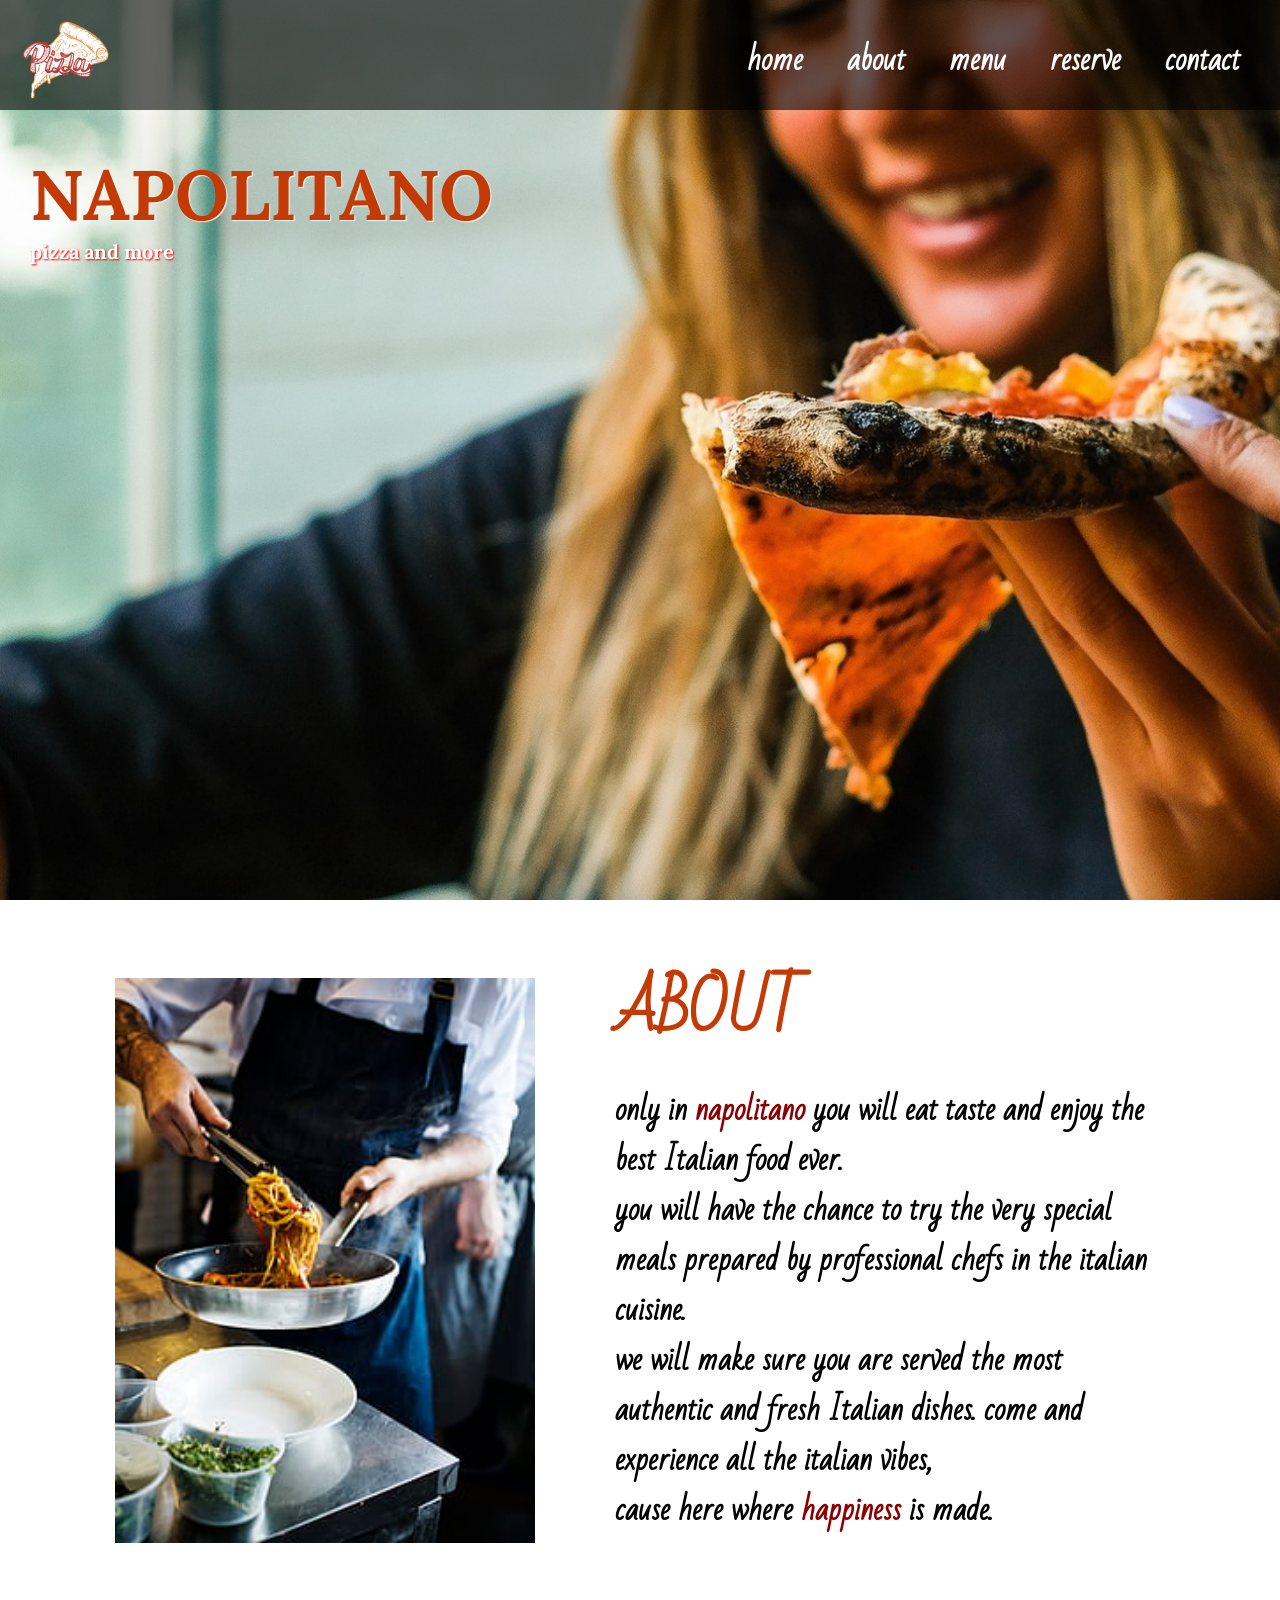
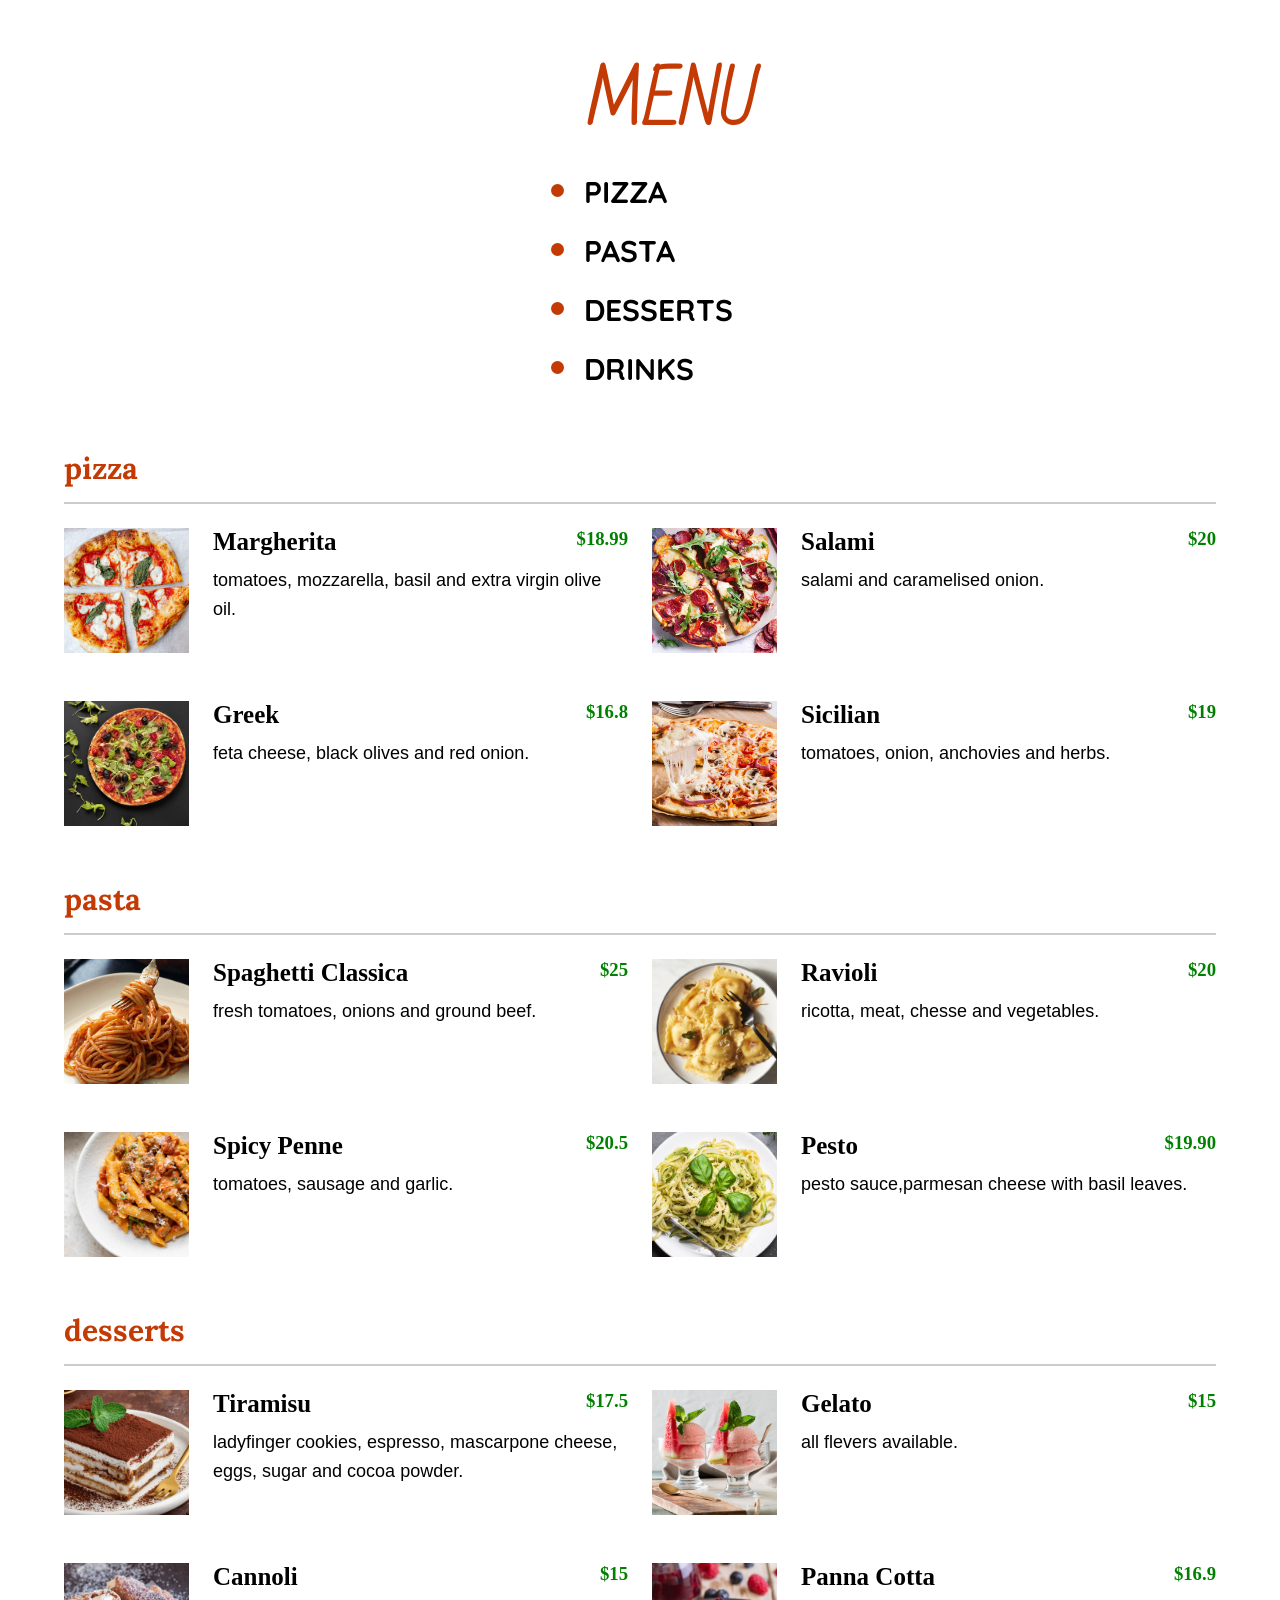
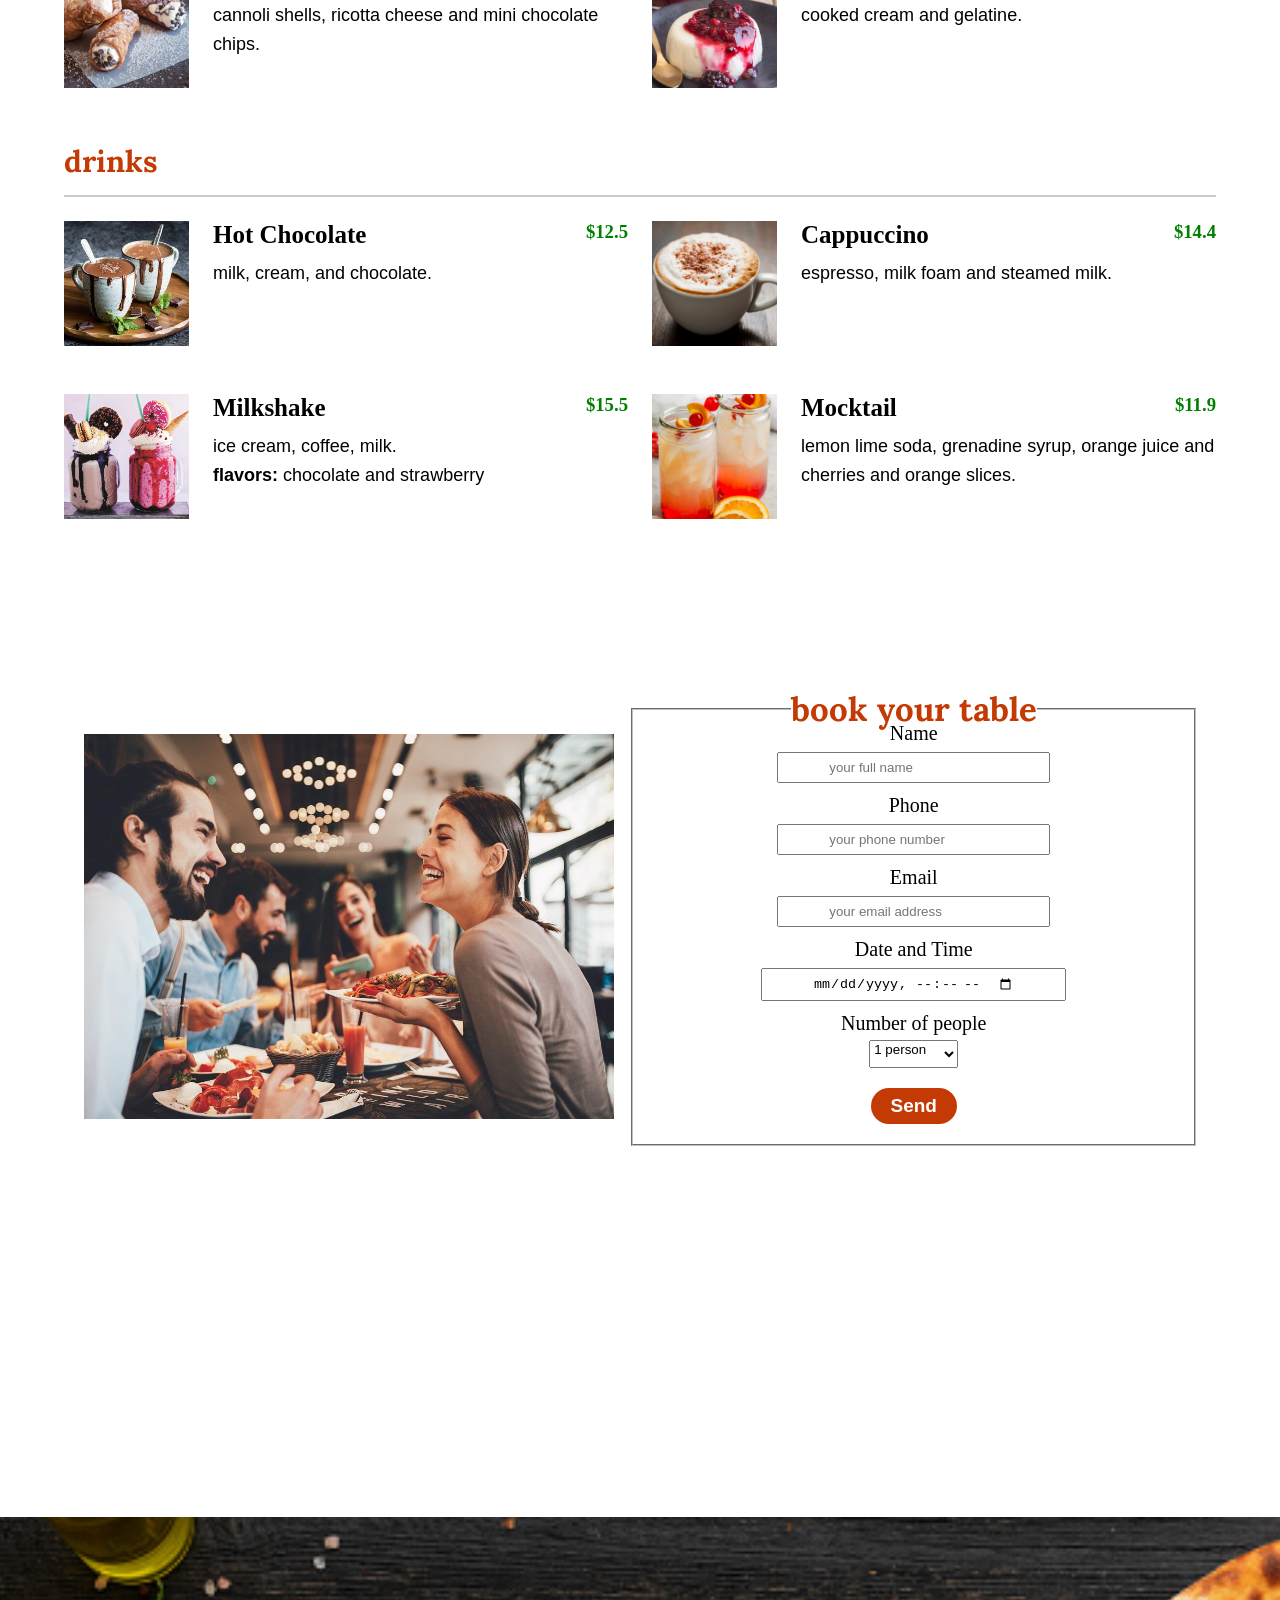
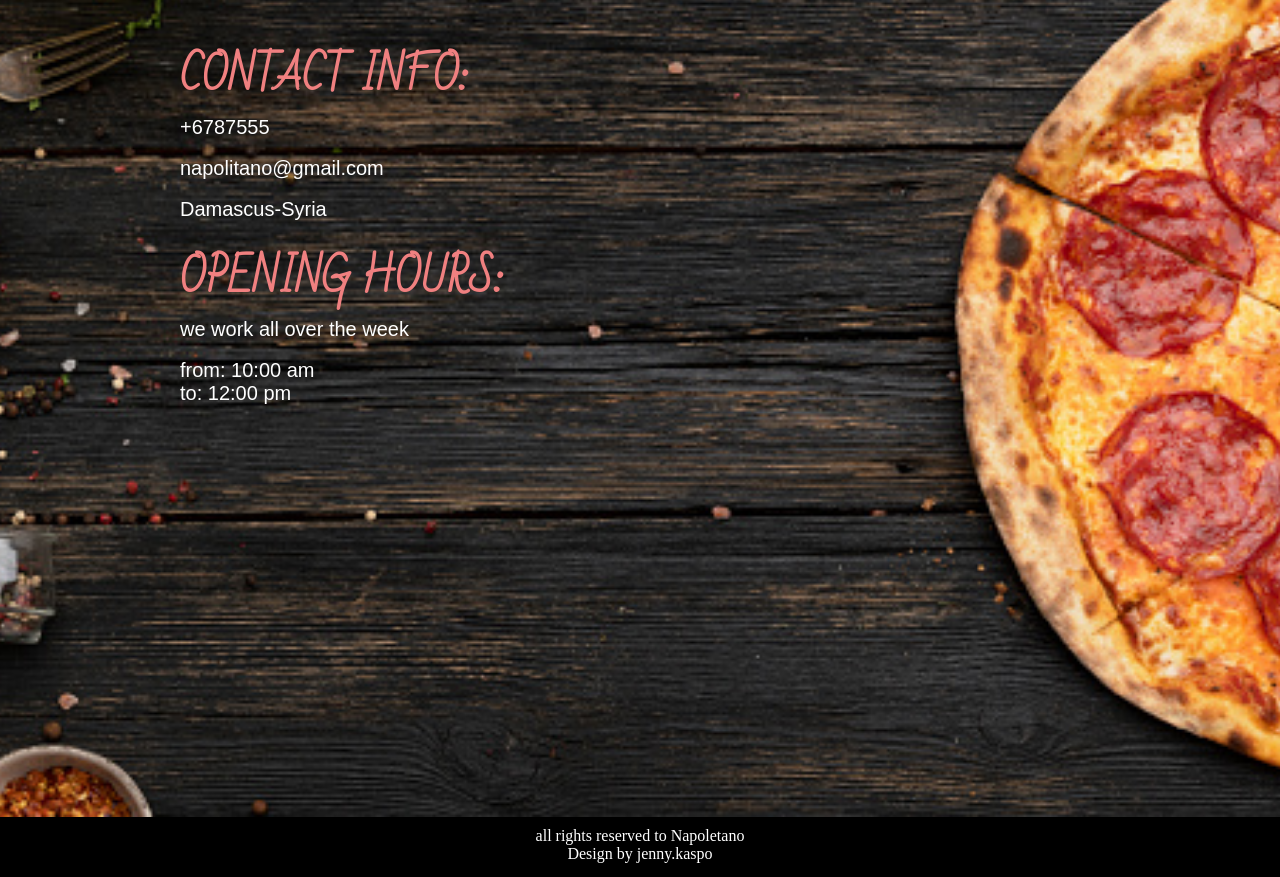
==== index.html @ 1f68cacd "file name changed" ====
<!DOCTYPE html>
<html>
<head>
	<meta charset="utf-8">
	<meta name="viewport" content="width=device-width, initial-scale=1">
	<title>web desighn</title>
</head>
<link rel="stylesheet" type="text/css" href="web.css">
<link rel="preconnect" href="https://fonts.googleapis.com">
<link rel="preconnect" href="https://fonts.gstatic.com" crossorigin>
<link href="https://fonts.googleapis.com/css2?family=Bad+Script&family=Dancing+Script:wght@400;500;600&family=Fredericka+the+Great&family=Julius+Sans+One&family=Lora:ital,wght@0,400;0,600;1,400;1,500&family=Quintessential&family=Work+Sans:wght@300;500;600;700&family=Quicksand:wght@300;400&display=swap" rel="stylesheet"> 
<link rel="stylesheet" type="text/css" href="css/all.min.css">
<body>
	<div class="container" id="home">
       <div class="header">
       	<nav>
	<a href=""><img class="logo" src="images/logo.png"></a>
	<ul>
		<li> <a href="#home">home</a></li>
		<li> <a href="#about">about</a></li>
		<li> <a href="#menu">menu</a></li>
		<li> <a href="#reserve">reserve</a></li>
		<li> <a href="#contact">contact </a></li>
	</ul>
        </nav>
       </div>

	   <div class="name">
         <h1 class="text1" >napolitano</h1>
           <h5 class="text2" >pizza and more</h5></div>
	   </div>
	</div>

	<section class="about" id="about">
		<div class="main"  >
			<img src="images/chef.jpg">
			<div class="about-text" >
				<h1 class="about-heading">about </h1><br>
				<p class="about-par">only in <span class="napoli">napolitano</span> you will eat taste and enjoy the best Italian food ever.<br>
			    you will have the chance to try the very special meals prepared by professional chefs in the italian cuisine.<br>
			    we will make sure you are served the most authentic and fresh Italian dishes.
				come and experience all the italian vibes,<br>
				cause here where <span class="happy">happiness</span> is made.</p>
			</div>
		</div>
	</section>

<div class="menu-container"  >
	<div class="menu-heading" id="menu" >
		<h1 >menu</h1>
		<div class="menu-map" >
			<ul>
				<li><a href="#pizza">pizza</a></li>
				<li><a href="#pasta">pasta</a></li>
				<li><a href="#desserts">desserts</a></li>
				<li><a href="#drinks">drinks</a></li>
			</ul>
		</div>
	</div>
	  
	<div class="menu">
		<h2 class="menu-group-heading" id="pizza">pizza</h2>
		<div class="menu-group">
			<div class="menu-item" >
				<img class="menu-item-img" src="images/Margherita.jpg">
				<div class="menu-item-text">
					<h3 class="menu-item-heading">
						<span class="menu-item-name">margherita</span>
						<span class="menu-item-price">$18.99</span>
					</h3>
					<p class="menu-item-description">tomatoes, mozzarella, basil and extra virgin olive oil. </p>
				</div>
			</div>

			<div class="menu-item" >
				<img class="menu-item-img" src="images/salami.jpeg">
				<div class="menu-item-text">
					<h3 class="menu-item-heading">
						<span class="menu-item-name">salami</span>
						<span class="menu-item-price">$20</span>
					</h3>
					<p class="menu-item-description">salami and caramelised onion. </p>
				</div>
			</div>
		</div>



        <div class="menu-group">
			<div class="menu-item">
				<img class="menu-item-img" src="images/greek.jpg">
				<div class="menu-item-text">
					<h3 class="menu-item-heading">
						<span class="menu-item-name">greek</span>
						<span class="menu-item-price">$16.8</span>
					</h3>
					<p class="menu-item-description"> feta cheese, black olives and red onion. </p>
				</div>
			</div>

			<div class="menu-item">
				<img class="menu-item-img" src="images/sicilian.jpg">
				<div class="menu-item-text">
					<h3 class="menu-item-heading">
						<span class="menu-item-name">sicilian</span>
						<span class="menu-item-price">$19</span>
					</h3>
					<p class="menu-item-description">tomatoes, onion, anchovies and herbs. </p>
				</div>
			</div>
		</div>


        <h2 class="menu-group-heading" id="pasta">pasta</h2>
		<div class="menu-group" >
			<div class="menu-item" >
				<img class="menu-item-img" src="images/spa.jpg">
				<div class="menu-item-text">
					<h3 class="menu-item-heading">
						<span class="menu-item-name">spaghetti classica</span>
						<span class="menu-item-price">$25</span>
					</h3>
					<p class="menu-item-description">fresh tomatoes, onions and ground beef. </p>
				</div>
			</div>

			<div class="menu-item">
				<img class="menu-item-img" src="images/ravioli.jpg">
				<div class="menu-item-text">
					<h3 class="menu-item-heading">
						<span class="menu-item-name">ravioli</span>
						<span class="menu-item-price">$20</span>
					</h3>
					<p class="menu-item-description">ricotta, meat, chesse and vegetables. </p>
				</div>
			</div>
		</div>



		 <div class="menu-group">
			<div class="menu-item">
				<img class="menu-item-img" src="images/penne.jpg">
				<div class="menu-item-text">
					<h3 class="menu-item-heading">
						<span class="menu-item-name">spicy penne</span>
						<span class="menu-item-price">$20.5</span>
					</h3>
					<p class="menu-item-description">tomatoes, sausage and garlic. </p>
				</div>
			</div>

			<div class="menu-item">
				<img class="menu-item-img" src="images/pesto.jpg">
				<div class="menu-item-text">
					<h3 class="menu-item-heading">
						<span class="menu-item-name">pesto</span>
						<span class="menu-item-price">$19.90</span>
					</h3>
					<p class="menu-item-description">pesto sauce,parmesan cheese with basil leaves. </p>
				</div>
			</div>
		</div>




		<h2 class="menu-group-heading" id="desserts">desserts</h2>
		<div class="menu-group" >
			<div class="menu-item" >
				<img class="menu-item-img" src="images/Tiramisu.png">
				<div class="menu-item-text">
					<h3 class="menu-item-heading">
						<span class="menu-item-name">tiramisu</span>
						<span class="menu-item-price">$17.5</span>
					</h3>
					<p class="menu-item-description">ladyfinger cookies, espresso, mascarpone cheese, eggs, sugar and cocoa powder. </p>
				</div>
			</div>

			<div class="menu-item">
				<img class="menu-item-img" src="images/gelato.jpg">
				<div class="menu-item-text">
					<h3 class="menu-item-heading">
						<span class="menu-item-name">gelato</span>
						<span class="menu-item-price">$15</span>
					</h3>
					<p class="menu-item-description">all flevers available. </p>
				</div>
			</div>
		</div>


		<div class="menu-group">
			<div class="menu-item">
				<img class="menu-item-img" src="images/cannoli.jpg">
				<div class="menu-item-text">
					<h3 class="menu-item-heading">
						<span class="menu-item-name">cannoli</span>
						<span class="menu-item-price">$15</span>
					</h3>
					<p class="menu-item-description">cannoli shells, ricotta cheese and mini chocolate chips. </p>
				</div>
			</div>

			<div class="menu-item">
				<img class="menu-item-img" src="images/pannacotta.jpg">
				<div class="menu-item-text">
					<h3 class="menu-item-heading">
						<span class="menu-item-name">panna cotta</span>
						<span class="menu-item-price">$16.9</span>
					</h3>
					<p class="menu-item-description">cooked cream and gelatine. </p>
				</div>
			</div>
		</div>


<h2 class="menu-group-heading" id="drinks" >drinks</h2>
		<div class="menu-group">
			<div class="menu-item" >
				<img class="menu-item-img" src="images/hotcho.jpg">
				<div class="menu-item-text">
					<h3 class="menu-item-heading" >
						<span class="menu-item-name">hot chocolate</span>
						<span class="menu-item-price">$12.5</span>
					</h3>
					<p class="menu-item-description">milk, cream, and chocolate. </p>
				</div>
			</div>

			<div class="menu-item">
				<img class="menu-item-img" src="images/capo.jpg">
				<div class="menu-item-text">
					<h3 class="menu-item-heading">
						<span class="menu-item-name">cappuccino</span>
						<span class="menu-item-price">$14.4</span>
					</h3>
					<p class="menu-item-description">espresso, milk foam and steamed milk. </p>
				</div>
			</div>
		</div>
        

        	<div class="menu-group">
			<div class="menu-item">
				<img class="menu-item-img" src="images/milkshake.jpg">
				<div class="menu-item-text">
					<h3 class="menu-item-heading">
						<span class="menu-item-name">milkshake</span>
						<span class="menu-item-price">$15.5</span>
					</h3>
					<p class="menu-item-description">ice cream, coffee, milk.<br>
					<b>flavors:</b> chocolate and strawberry </p>
				</div>
			</div>

			<div class="menu-item">
				<img class="menu-item-img" src="images/mocktail.jpg">
				<div class="menu-item-text">
					<h3 class="menu-item-heading">
						<span class="menu-item-name">mocktail</span>
						<span class="menu-item-price">$11.9</span>
					</h3>
					<p class="menu-item-description">lemon lime soda,  grenadine syrup, orange juice and cherries and orange slices. </p>
				</div>
			</div>
		</div>


	</div>

</div>


<section class="form-container" id="reserve">
	<div class="contact-box">

 	 <img src="images/fam.jpg">	
 	 <div class="form-box">



 	 	<form>
 	 	<fieldset>
 			<legend>book your table</legend>

 			<label class="fname">Name</label><br>
 			<input class="field" type="text" placeholder="your full name" required><br>

 			<label class="fname">Phone</label><br>
 			<input class="field" type="tel" placeholder="your phone number" maxlength="10" required ><br>

 			<label class="fname">Email</label><br>
 			<input class="field" type="email" placeholder="your email address" required><br>

 			<label class="fname">Date and Time</label><br>
 			<input class="field" type="datetime-local" required><br>

 			<label class="fname">Number of people</label><br>
 			<select>
 				<option>1 person</option>
 				<option>2 persons</option>
 				<option>3 persons</option>
 				<option>+4 persons</option>
 			</select>
 			<br>


            <button class="btn" type="submit">send</button>	
        
        </fieldset>
        </form>

 	 </div>
 	</div>

</section>




<section class="con-container" id="contact">
	<div class="texts">
		
        <h3 class="c-i">contact info:</h3>
		<p class="r1"><i class="fa fa-phone" aria-hidden="true"></i>
          +6787555</p><br>
        <p class="r2"><i class="fa fa-envelope" aria-hidden="true"></i>
           napolitano@gmail.com</p><br>
        <p class="r3"><i class="fa fa-map-marker" aria-hidden="true"></i> Damascus-Syria</p><br>

        <h3 class="o-h"> opening hours:</h3>
        <p class="r4">we work all over the week</p><br>
        <p class="r5">from: 10:00 am</p>
        <p class="r6">to: 12:00 pm </p>

	</div>

</section>



<footer>
	<i class="fa fa-copyright" aria-hidden="true"></i>
 all rights reserved to Napoletano<br>
	Design by jenny.kaspo 

</footer>


</body>
</html>
---- web.css ----
@import url('https://fonts.googleapis.com/css2?family=Bad+Script&family=Dancing+Script:wght@400;500;600&family=Fredericka+the+Great&family=Julius+Sans+One&family=Lora:ital,wght@0,400;0,600;1,400;1,500&family=Quintessential&family=Work+Sans:wght@300;500;600;700&display=swap');


*{
	margin: 0;
	padding: 0;
	box-sizing: border-box;
    scroll-behavior: smooth;
}
    

.container {

	height: 100vh;
	width:100%;
	background: url("images/back.jpg") ;
	background-size: cover;
	background-position: cover;
}
.header{
	background-color: rgba(0, 0, 0, 0.6);
	height: 110px;
	width: 100vw;
	position: fixed;
}
nav{
	padding: 20px 20px ;
	display: flex;
	justify-content: space-between;
	align-items: flex-start;
}
.logo{
    height: 90px;
    width: 90px;
    padding-bottom: 10px;
}
nav ul li{
	
	display: inline-block;
	list-style: none;
	padding: 10px 20px;

	
}
nav ul li a{
		text-decoration: none;
		color: #fff;
		font-size: 30px;
		font-weight: bold;
		font-family: bad script,sans-serif;
}
a:hover{
	color: #d79f66;
	transition: .3s;
}
.name{
	padding-top: 150px;
	padding-left: 30px;
}
 .text1{
	font-family: lora,serif;
	color: #c43a04;
	font-weight: bold;
	text-transform: uppercase;
	font-size: 70px;
	text-shadow: 1px 1px 1px white;
	}
.text2{
		color: #fff;
		font-family: lora,serif;
        font-size: 20px;
        text-shadow: 1px 1px 2px red;
	}

.about{
	width: 100%;
	padding: 78px 0px;
	background-color: #fff;
}

.about img{
	height: auto;
	width: 420px;

}
.about-text{width: 550px;
line-height: 50px;

}

.main{
	width: 1130px;
	max-width: 95%;
	margin: 0 auto;
	display: flex;
	align-items: center;
	justify-content: space-around;
}
.about-heading{color: #c43a04;
	font-family: bad script,sans-serif;
	font-size: 60px;
	text-transform: uppercase;

}
.about-par{
	font-weight: bold;
	font-size: 30px;
	font-family:bad script,sans-serif;
}
.about-text .napoli{color: darkred;

}
.about-text .happy{
	color: darkred;
}
.menu-container{
	max-width: 1200px;
	margin: 0 auto;
	padding:1.5em;
}

.menu-group-heading{
	margin: 0;
	padding-bottom: 0.5em;
	padding-top: 1em;
	border-bottom: 2px solid #ccc;
	font-family: lora,sans-serif;
	font-size: 30px;
	color: #c43a04 ;

}
.menu-heading{
	padding-bottom: 20px;
	color: #c43a04;
	font-family: bad script,sans-serif;
	font-size: 30px;
	text-transform: uppercase;
	padding-left: 520px;
	
}

.menu-map ul li a{
	text-decoration: none;
		color: black;
		font-size: 30px;
		font-weight: bold;
		font-family: quicksand,sans-serif;
}
.menu-map ul li a:hover{
color:#c43a04 ;
	transition: .3s;	
}

.menu-group{
	display: grid;
	grid-template-columns: 1fr;
	grid-gap: 1.5em ;
	padding: 1.5em 0;
}
.menu-item{
	display: flex;
}
.menu-item-img{
	width: 80px;
	height: 80px;
	flex-shrink: 0;
	object-fit: cover;
	margin-right: 1.5em;
}
.menu-item-text{
	flex-grow: 1;
}
.menu-item-heading{
	display: flex;
	justify-content: space-between;
	margin: 0;
}
.menu-item-name{
	margin-right: 1.5em;
	font-size: 25px;
	padding-bottom: 10px;
	text-transform: capitalize;
}
.menu-item-description{
	line-height: 1.6;
	font-size: 18px;
	font-family: sans-serif;
}
.menu-item-price{
	color: green;
}
@media screen and (min-width: 992px){
.menu{
	font-size: 16px;
}
.menu-group{
grid-template-columns: repeat(2, 1fr);
}
.menu-item-img{
	width: 125px;
	height: 125px;
}




.form-container{
    width: 100%;
	padding: 130px 0px;
	background-color: #fff;	
	height: 100vh;
}
.contact-box{
    width: 1130px;
	max-width: 95%;
	margin: 0 auto;
	display: flex;
	align-items: center;
	justify-content: space-around;

}
.contact-box img{
	height: 400px;
	width: 530px;
padding-top: 15px;
}
.form-box{
width: 565px;
height: 445px;
}

form{
	height: 400px;
	text-align: center;
	line-height: 24px;
}
legend{
	font-size: 33px;
	font-weight: bold;
	font-family: lora,sans-serif;
	color: #c43a04;

	
}
.btn{
	radius: 3px;
	background: #c43a04;
	color: #fff;
	text-transform: capitalize;
	font-size: 19px;
	border: none;
	padding: 7px 20px;
	border-radius: 30px;
	font-weight: bold;
	transition: .3s;
	margin-bottom: 20px;
   
}
.btn:hover{
	transform: scale(1.3);
	cursor: pointer;
}

.field{
	margin-bottom: 10px;
	margin-top: 5px;
	padding: 6px 50px;
}
.fname  { 
font-size: 20px;
font-weight:500 ;
}

select{
	padding-bottom: 9px;
	margin-bottom: 20px;
}
.con-container{
	
	height: 100vh;
	width: 100%;
	background-image: url("images/footer.jpg");
background-repeat: no-repeat;
background-size: cover;
background-position: center;
}
.texts{
	margin-top: 50px;
	padding-top: 120px;
	padding-left: 180px;
	color: #fff;

}
.c-i{
	font-size: 40px;
	font-family: bad script,sans-serif;
	text-transform: uppercase;
	color: lightcoral;
}
.o-h{
	font-size: 40px;
	font-family: bad script,sans-serif;
	text-transform: uppercase;
	color: lightcoral;
}
.texts p{
	font-size: 20px;
	font-family: work,sans-serif;
	font-weight: 500;

}
footer{
	text-align: center;
	background-color: black;
	color: #fff;
	padding-top: 10px;
	height: 60px;
}
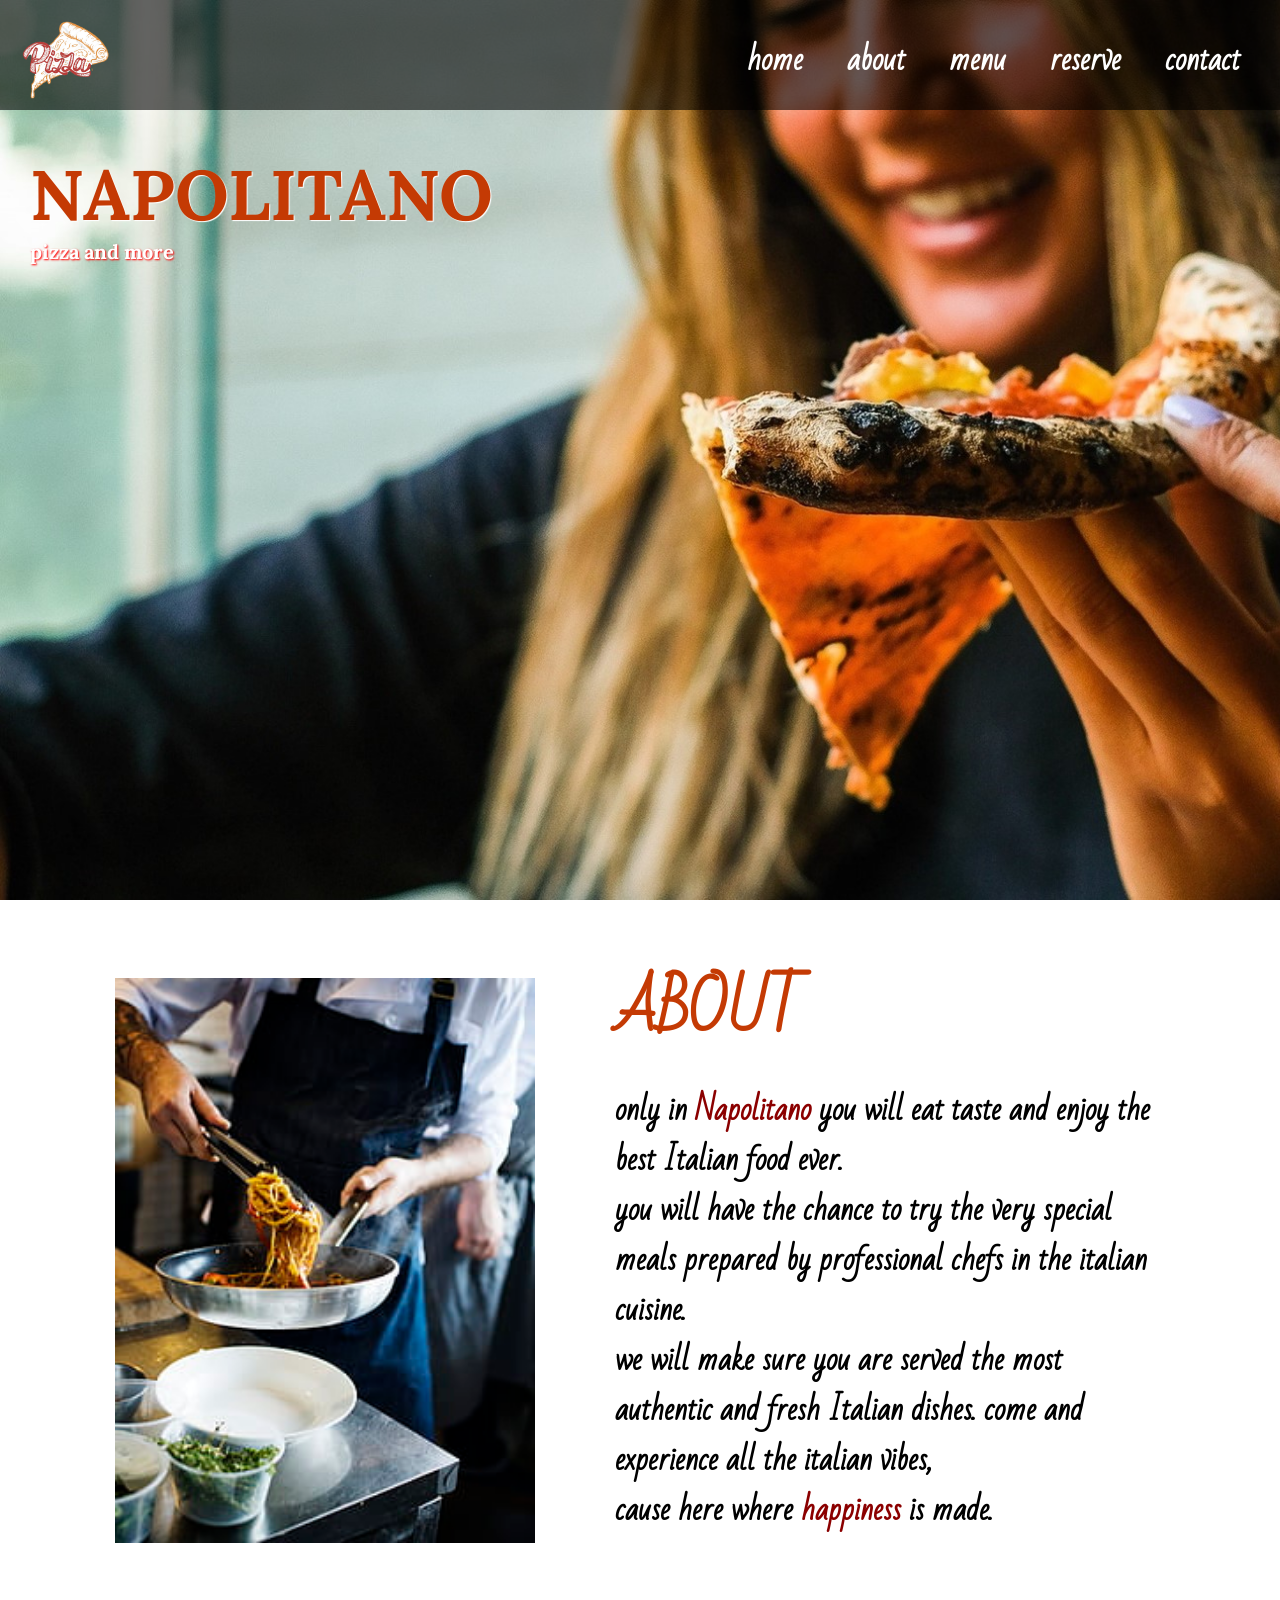
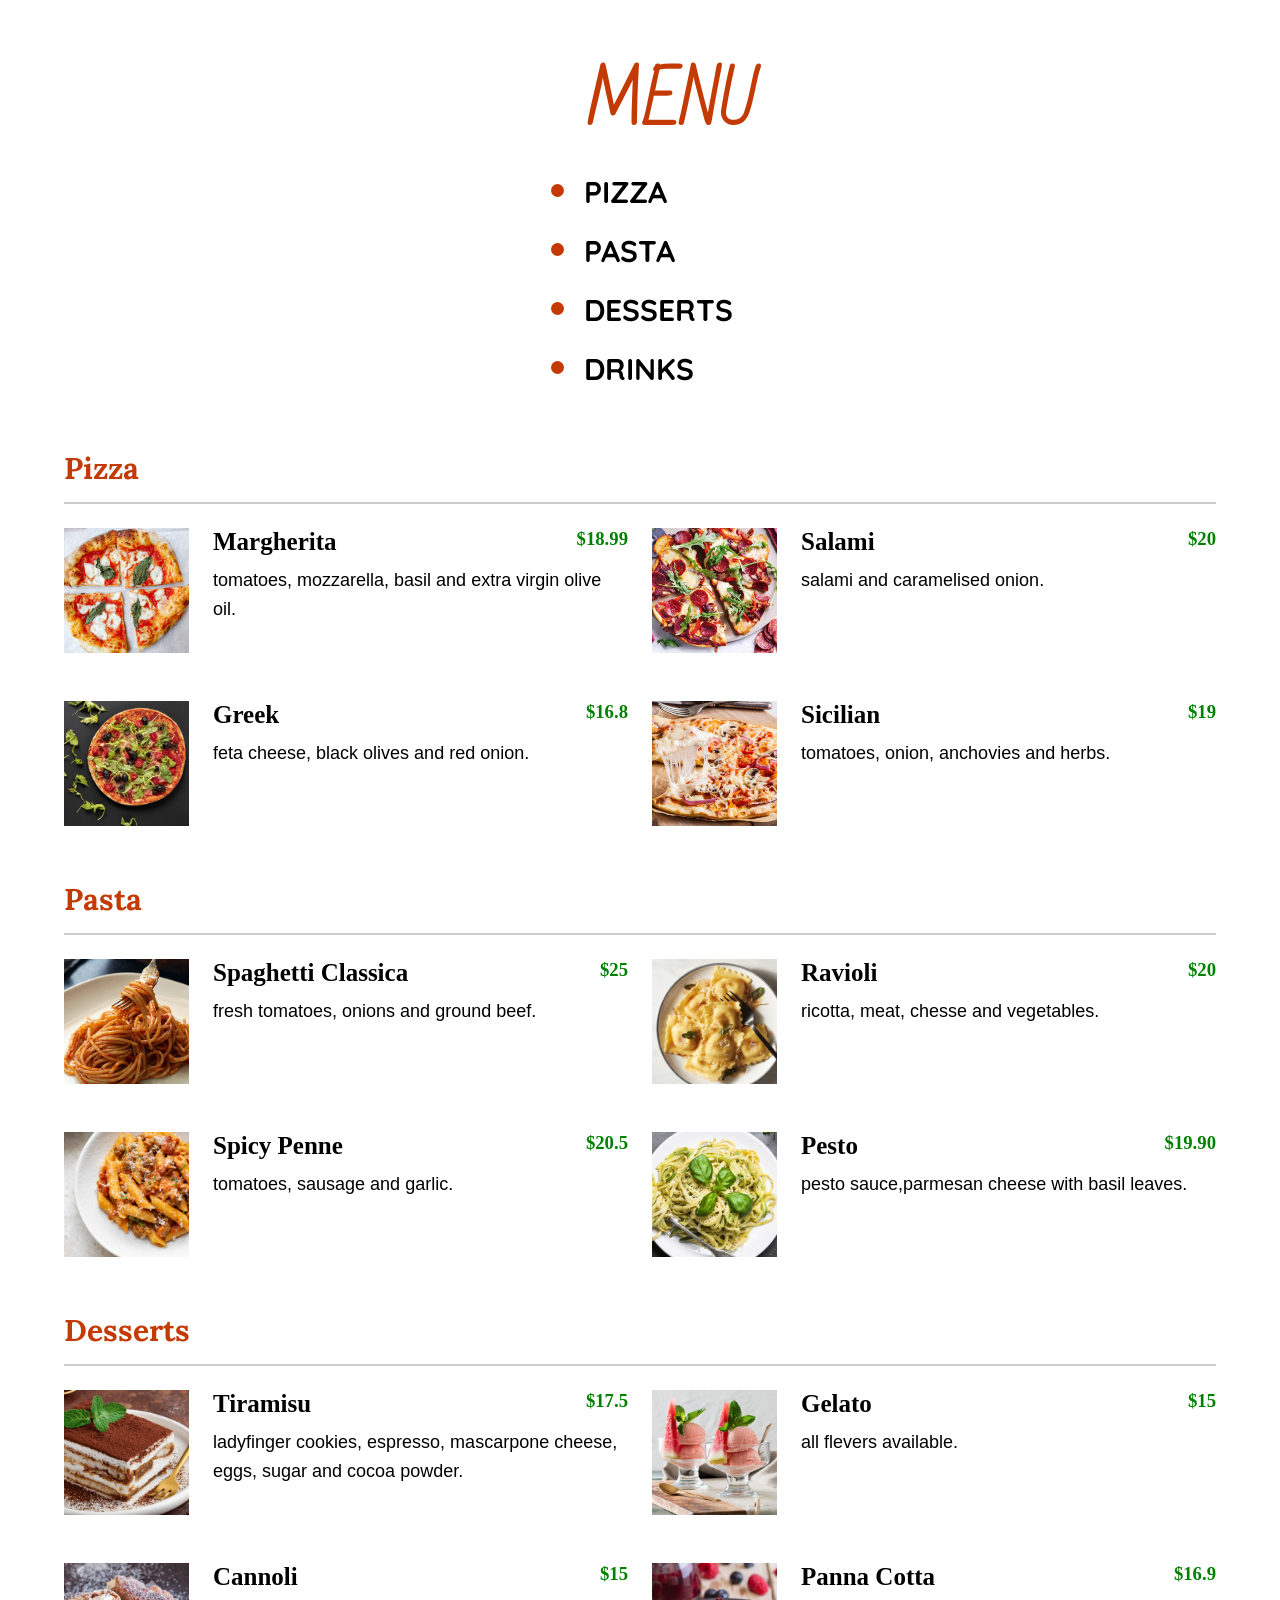
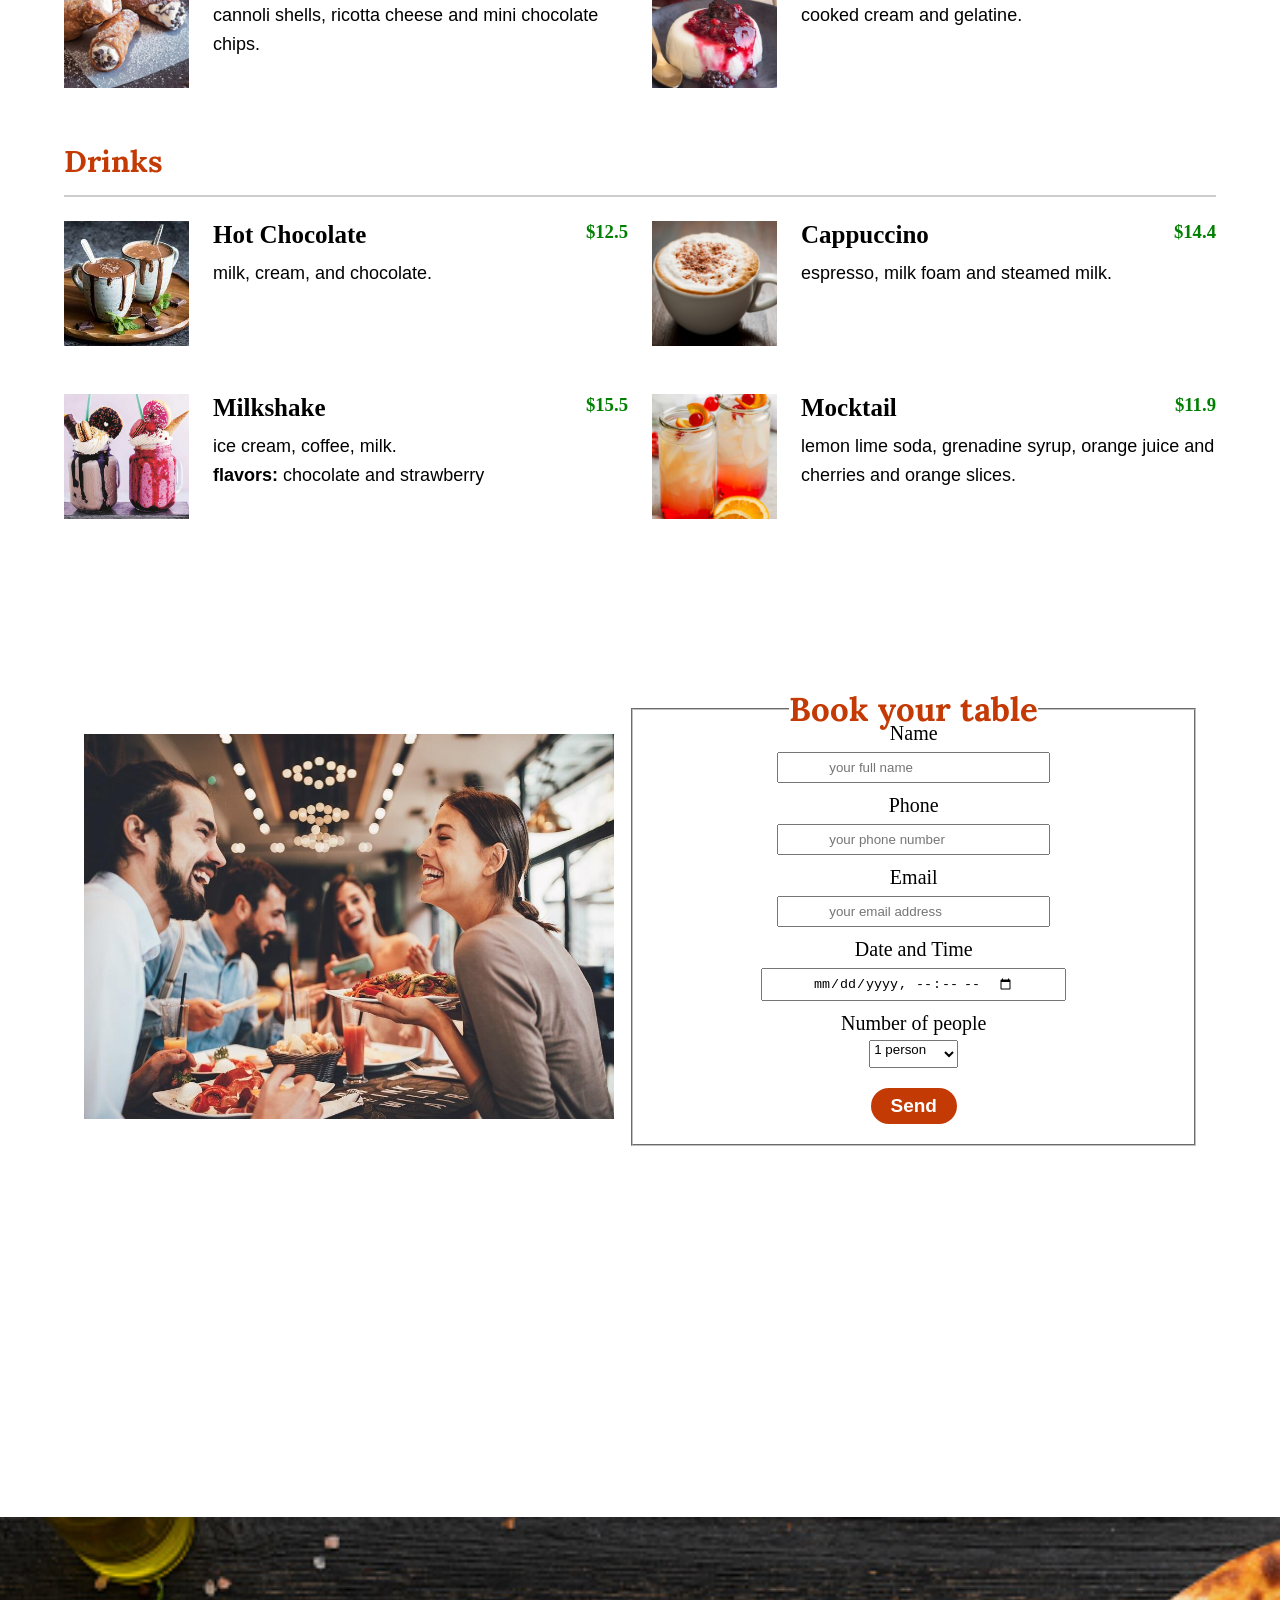
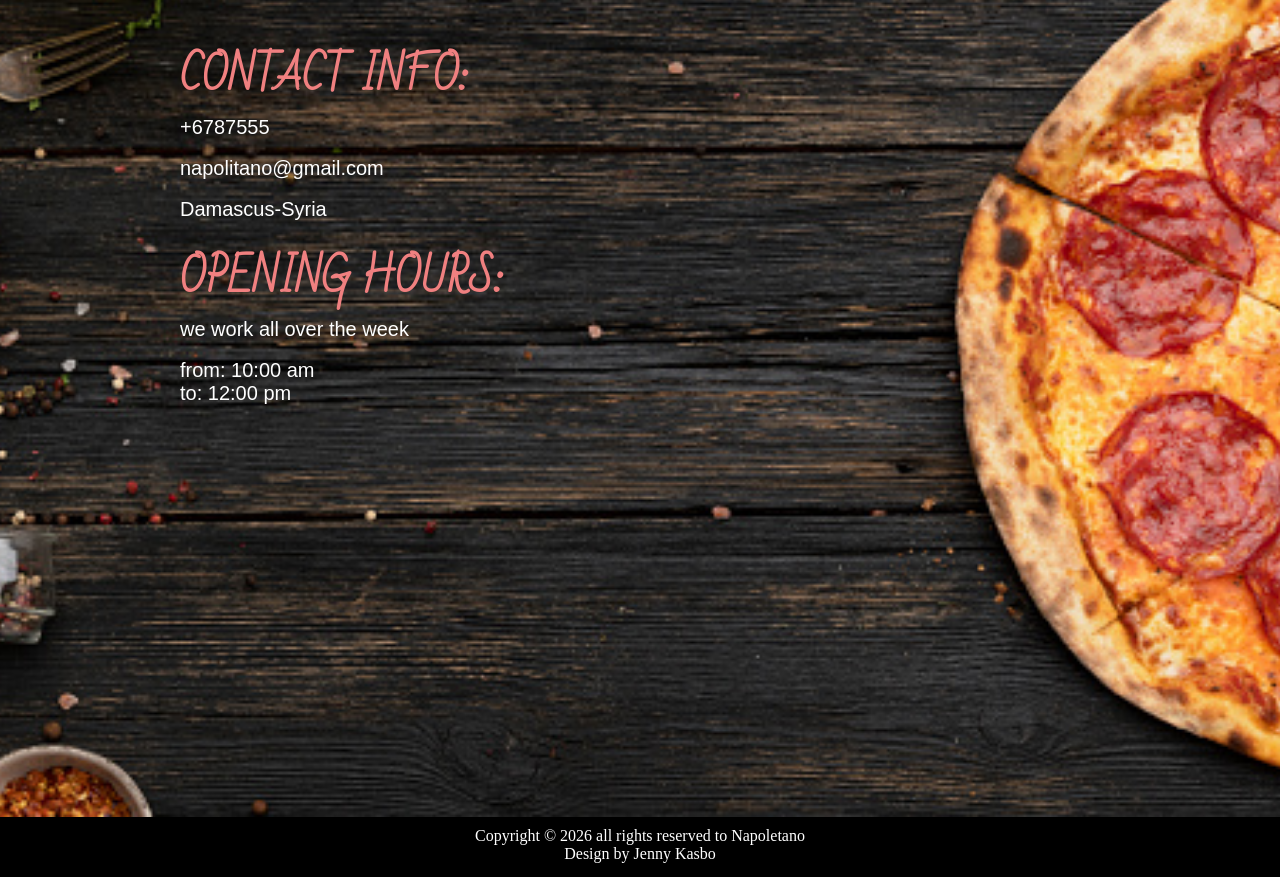
==== commit 67b5b493: "text changes" ====
--- a/index.html
+++ b/index.html
@@ -3,7 +3,7 @@
 <head>
 	<meta charset="utf-8">
 	<meta name="viewport" content="width=device-width, initial-scale=1">
-	<title>web desighn</title>
+	<title>Napolitano</title>
 </head>
 <link rel="stylesheet" type="text/css" href="web.css">
 <link rel="preconnect" href="https://fonts.googleapis.com">
@@ -26,7 +26,7 @@
        </div>
 
 	   <div class="name">
-         <h1 class="text1" >napolitano</h1>
+         <h1 class="text1" >Napolitano</h1>
            <h5 class="text2" >pizza and more</h5></div>
 	   </div>
 	</div>
@@ -35,8 +35,8 @@
 		<div class="main"  >
 			<img src="images/chef.jpg">
 			<div class="about-text" >
-				<h1 class="about-heading">about </h1><br>
-				<p class="about-par">only in <span class="napoli">napolitano</span> you will eat taste and enjoy the best Italian food ever.<br>
+				<h1 class="about-heading">About </h1><br>
+				<p class="about-par">only in <span class="napoli">Napolitano</span> you will eat taste and enjoy the best Italian food ever.<br>
 			    you will have the chance to try the very special meals prepared by professional chefs in the italian cuisine.<br>
 			    we will make sure you are served the most authentic and fresh Italian dishes.
 				come and experience all the italian vibes,<br>
@@ -47,7 +47,7 @@
 
 <div class="menu-container"  >
 	<div class="menu-heading" id="menu" >
-		<h1 >menu</h1>
+		<h1 >Menu</h1>
 		<div class="menu-map" >
 			<ul>
 				<li><a href="#pizza">pizza</a></li>
@@ -59,7 +59,7 @@
 	</div>
 	  
 	<div class="menu">
-		<h2 class="menu-group-heading" id="pizza">pizza</h2>
+		<h2 class="menu-group-heading" id="pizza">Pizza</h2>
 		<div class="menu-group">
 			<div class="menu-item" >
 				<img class="menu-item-img" src="images/Margherita.jpg">
@@ -111,7 +111,7 @@
 		</div>
 
 
-        <h2 class="menu-group-heading" id="pasta">pasta</h2>
+        <h2 class="menu-group-heading" id="pasta">Pasta</h2>
 		<div class="menu-group" >
 			<div class="menu-item" >
 				<img class="menu-item-img" src="images/spa.jpg">
@@ -165,7 +165,7 @@
 
 
 
-		<h2 class="menu-group-heading" id="desserts">desserts</h2>
+		<h2 class="menu-group-heading" id="desserts">Desserts</h2>
 		<div class="menu-group" >
 			<div class="menu-item" >
 				<img class="menu-item-img" src="images/Tiramisu.png">
@@ -216,7 +216,7 @@
 		</div>
 
 
-<h2 class="menu-group-heading" id="drinks" >drinks</h2>
+<h2 class="menu-group-heading" id="drinks" >Drinks</h2>
 		<div class="menu-group">
 			<div class="menu-item" >
 				<img class="menu-item-img" src="images/hotcho.jpg">
@@ -283,7 +283,7 @@
 
  	 	<form>
  	 	<fieldset>
- 			<legend>book your table</legend>
+ 			<legend>Book your table</legend>
 
  			<label class="fname">Name</label><br>
  			<input class="field" type="text" placeholder="your full name" required><br>
@@ -323,14 +323,14 @@
 <section class="con-container" id="contact">
 	<div class="texts">
 		
-        <h3 class="c-i">contact info:</h3>
+        <h3 class="c-i">Contact Info:</h3>
 		<p class="r1"><i class="fa fa-phone" aria-hidden="true"></i>
           +6787555</p><br>
         <p class="r2"><i class="fa fa-envelope" aria-hidden="true"></i>
            napolitano@gmail.com</p><br>
         <p class="r3"><i class="fa fa-map-marker" aria-hidden="true"></i> Damascus-Syria</p><br>
 
-        <h3 class="o-h"> opening hours:</h3>
+        <h3 class="o-h"> Opening Hours:</h3>
         <p class="r4">we work all over the week</p><br>
         <p class="r5">from: 10:00 am</p>
         <p class="r6">to: 12:00 pm </p>
@@ -343,8 +343,8 @@
 
 <footer>
 	<i class="fa fa-copyright" aria-hidden="true"></i>
- all rights reserved to Napoletano<br>
-	Design by jenny.kaspo 
+    Copyright &copy; 2026 all rights reserved to Napoletano<br>
+	Design by Jenny Kasbo 
 
 </footer>
 
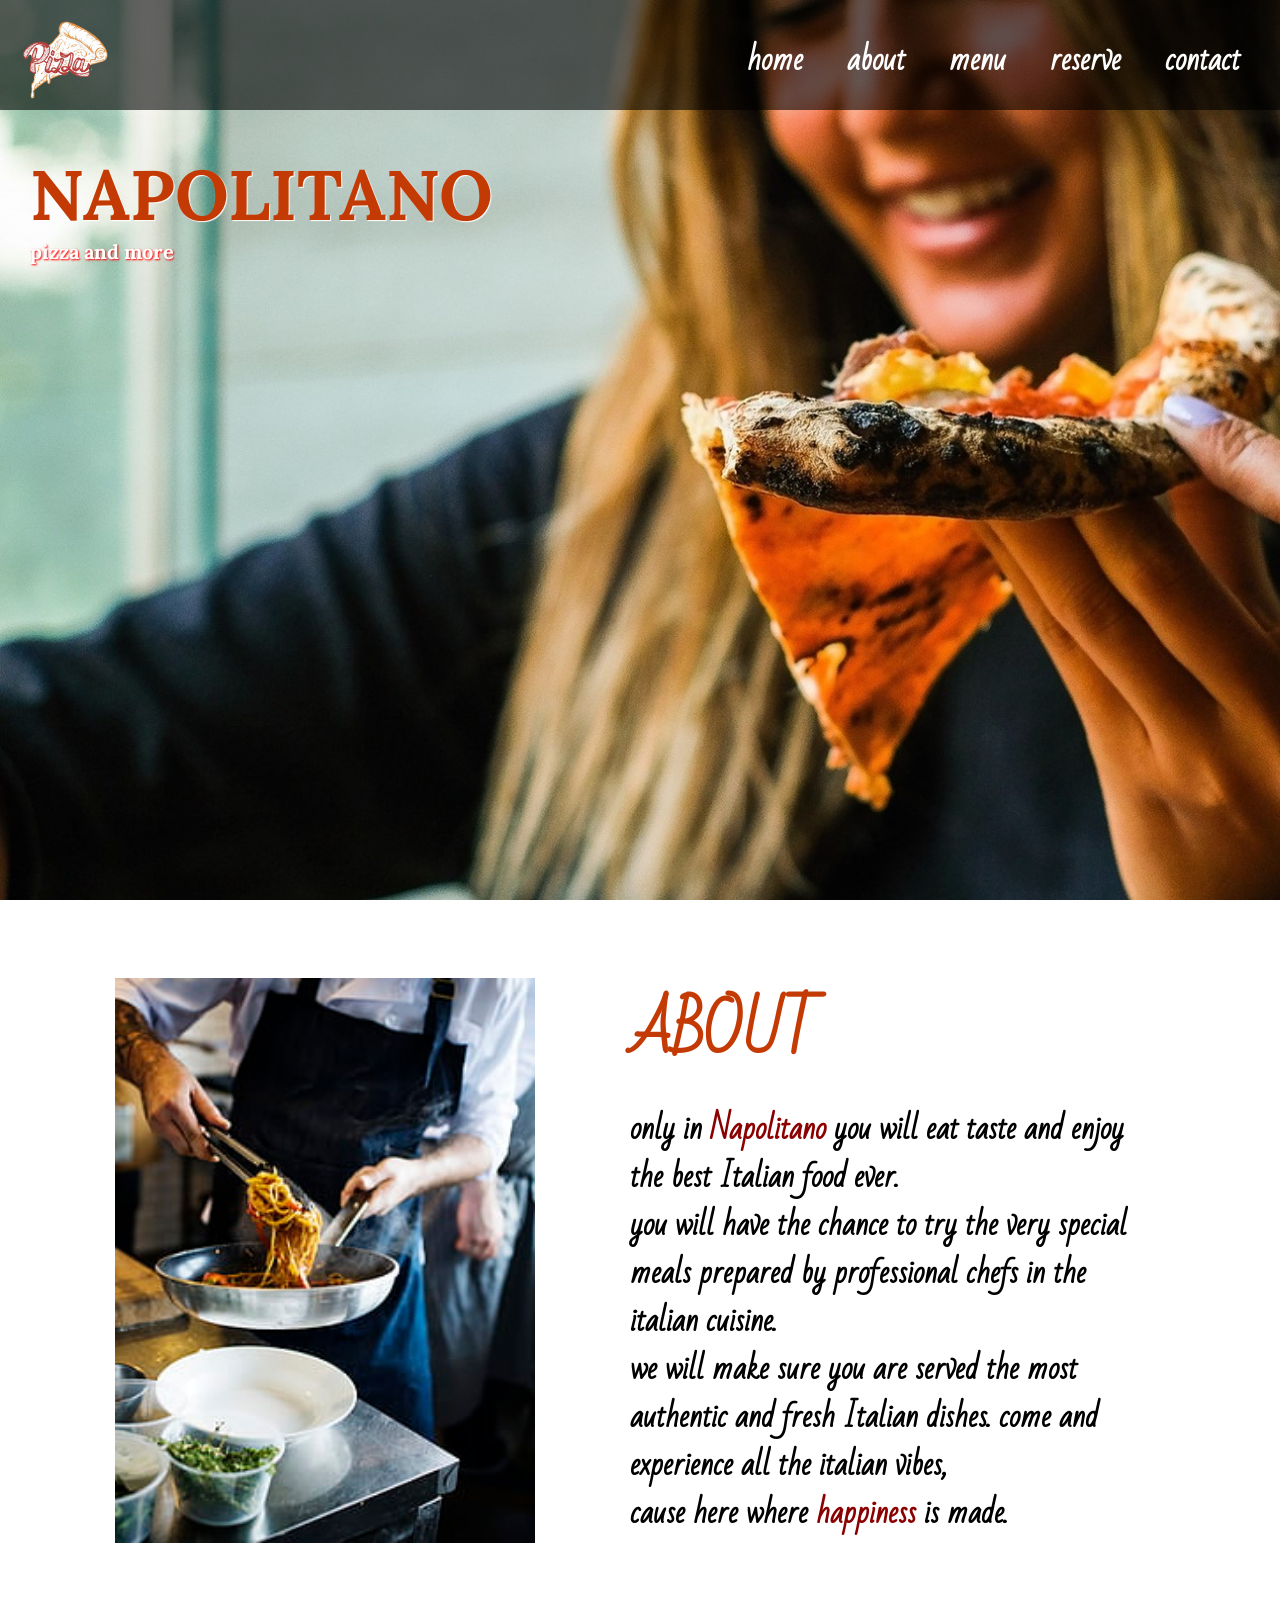
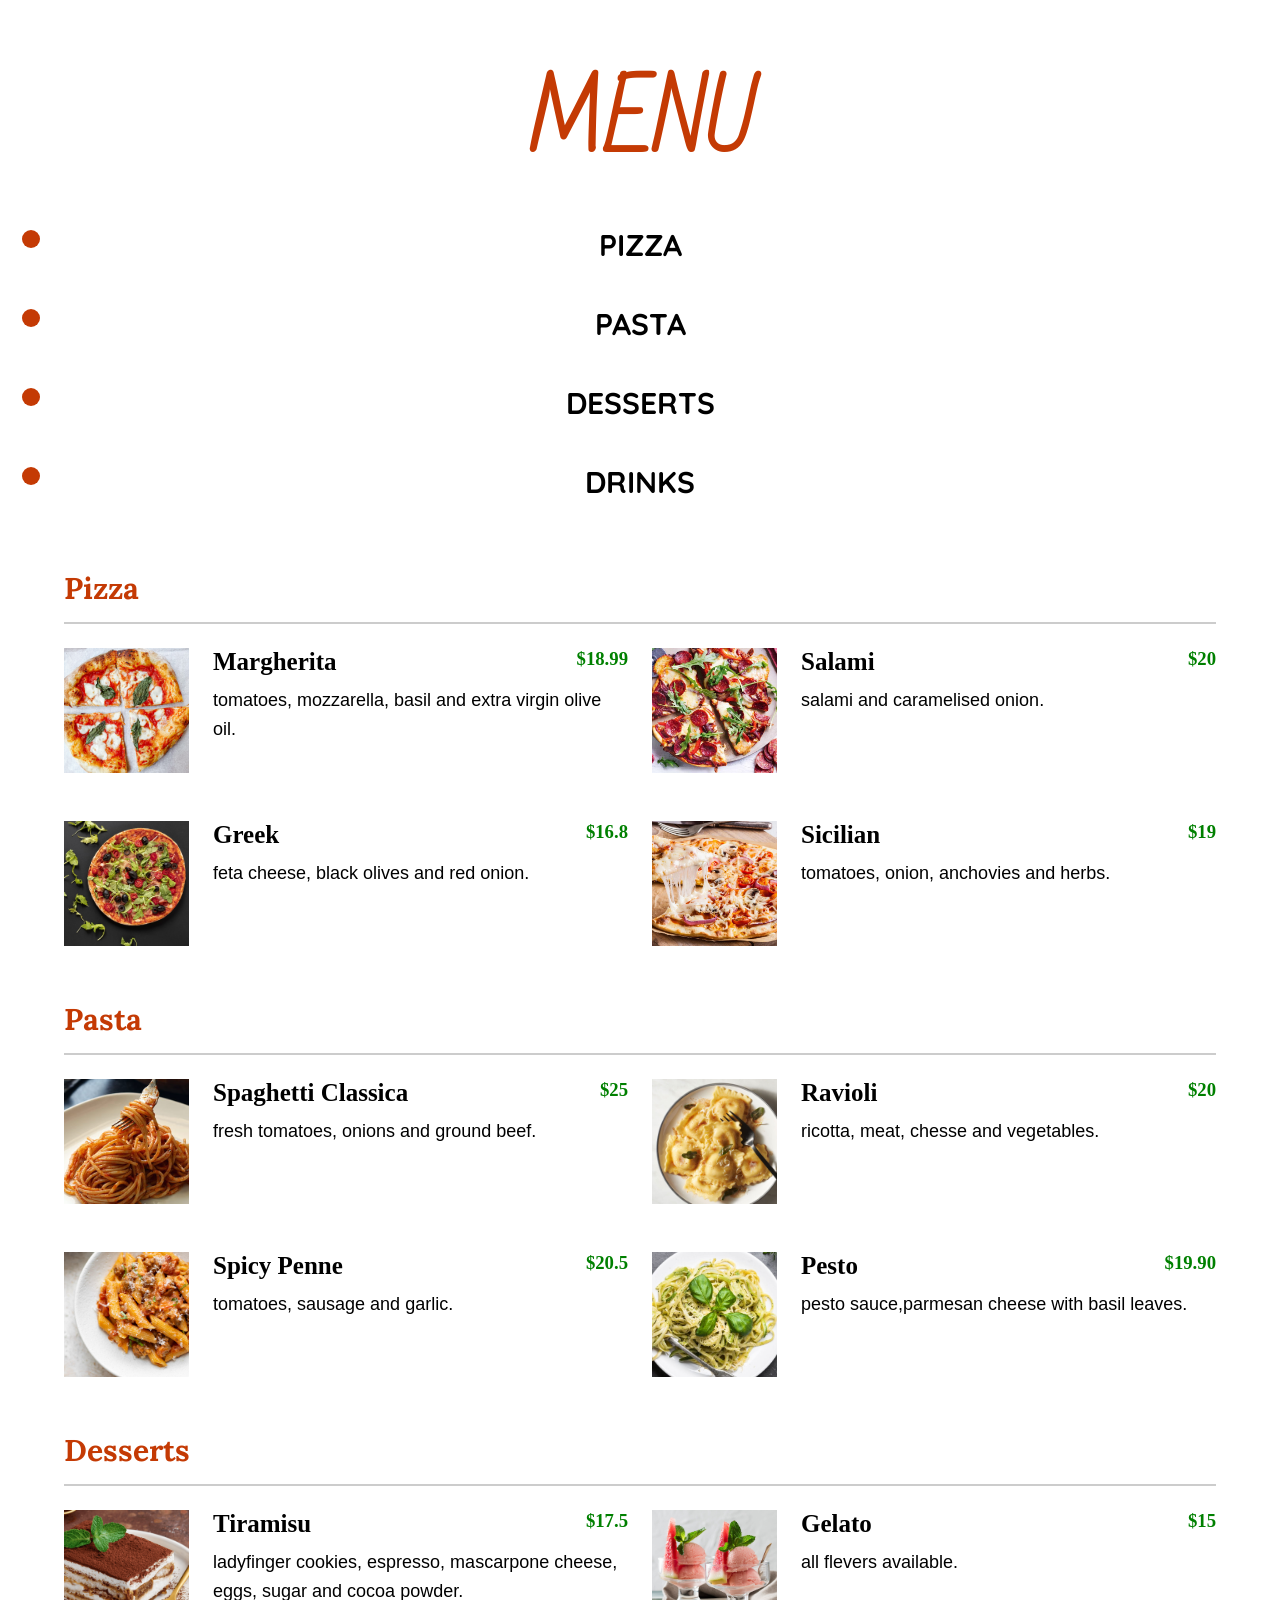
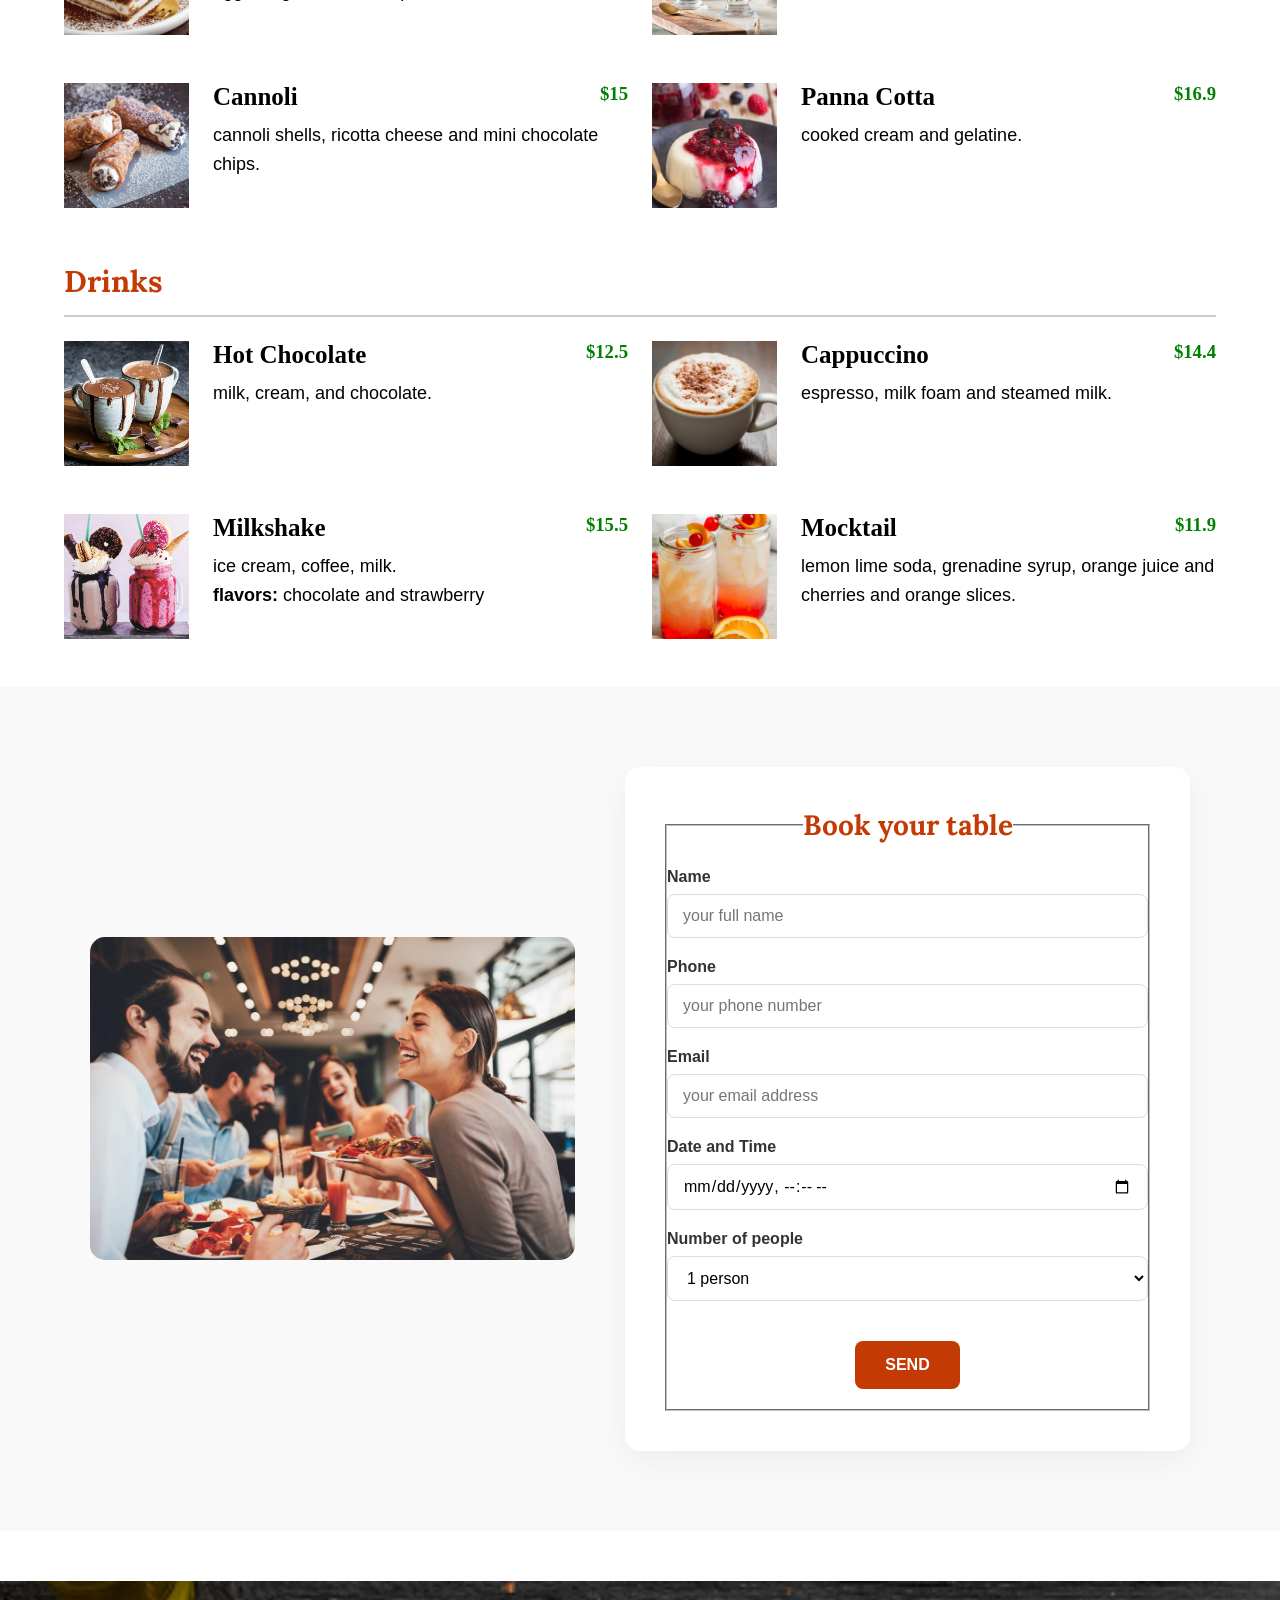
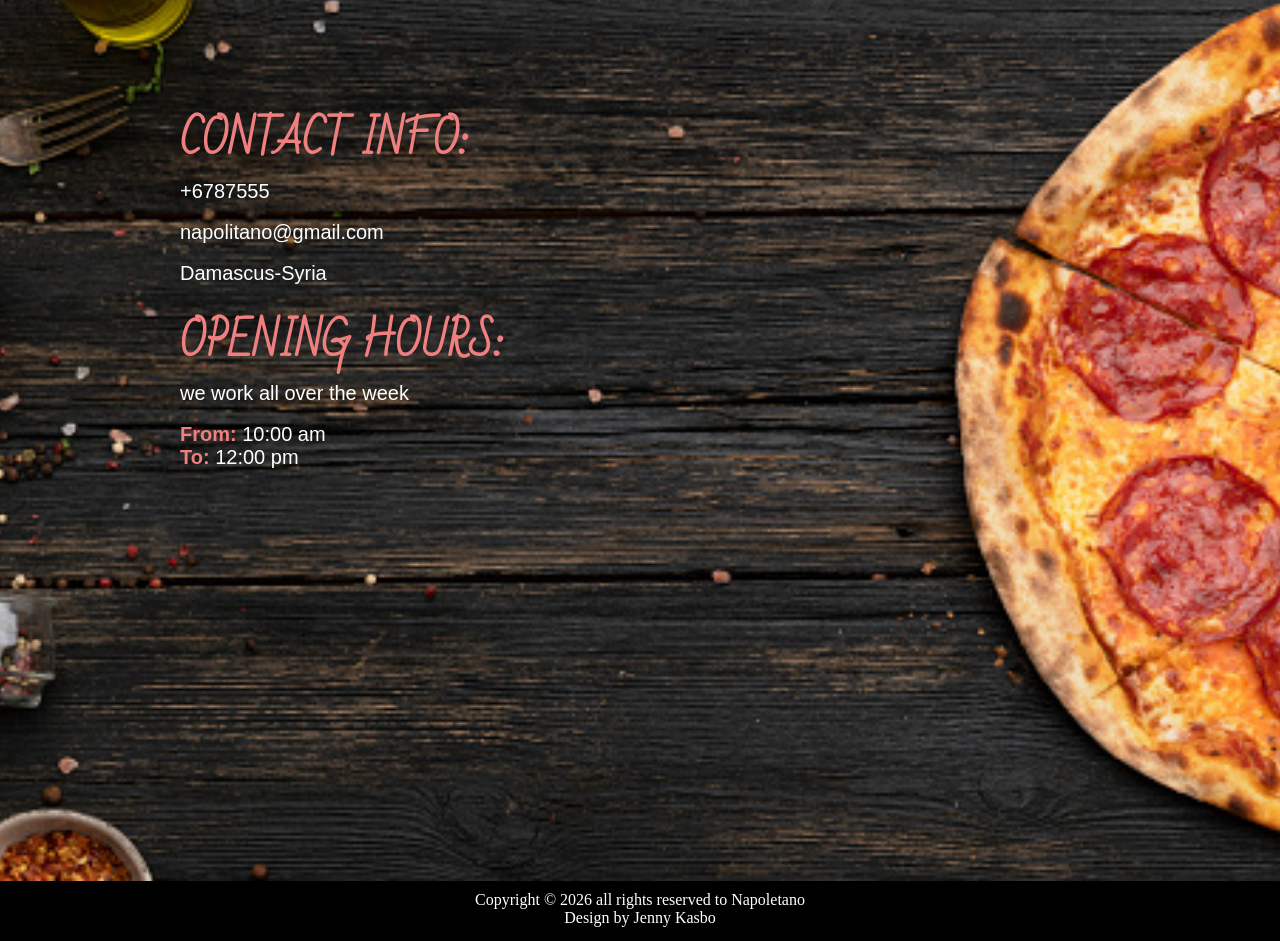
==== commit cf5dce81: "names edits" ====
--- a/index.html
+++ b/index.html
@@ -11,7 +11,9 @@
 <link href="https://fonts.googleapis.com/css2?family=Bad+Script&family=Dancing+Script:wght@400;500;600&family=Fredericka+the+Great&family=Julius+Sans+One&family=Lora:ital,wght@0,400;0,600;1,400;1,500&family=Quintessential&family=Work+Sans:wght@300;500;600;700&family=Quicksand:wght@300;400&display=swap" rel="stylesheet"> 
 <link rel="stylesheet" type="text/css" href="css/all.min.css">
 <body>
-	<div class="container" id="home">
+
+
+	<div class="container">
        <div class="header">
        	<nav>
 	<a href=""><img class="logo" src="images/logo.png"></a>
@@ -25,18 +27,18 @@
         </nav>
        </div>
 
-	   <div class="name">
-         <h1 class="text1" >Napolitano</h1>
-           <h5 class="text2" >pizza and more</h5></div>
+	   <div class="website-name" id="home" >
+         <h1 class="website-h1" >Napolitano</h1>
+           <h5 class="website-h5" >pizza and more</h5></div>
 	   </div>
 	</div>
 
-	<section class="about" id="about">
-		<div class="main"  >
+	<section class="about-container" id="about">
+		<div class="main-about"  >
 			<img src="images/chef.jpg">
 			<div class="about-text" >
-				<h1 class="about-heading">About </h1><br>
-				<p class="about-par">only in <span class="napoli">Napolitano</span> you will eat taste and enjoy the best Italian food ever.<br>
+				<h1 class="about-h1">About </h1><br>
+				<p class="about-p">only in <span class="napoli">Napolitano</span> you will eat taste and enjoy the best Italian food ever.<br>
 			    you will have the chance to try the very special meals prepared by professional chefs in the italian cuisine.<br>
 			    we will make sure you are served the most authentic and fresh Italian dishes.
 				come and experience all the italian vibes,<br>
@@ -58,7 +60,7 @@
 		</div>
 	</div>
 	  
-	<div class="menu">
+	<div class="menu-main">
 		<h2 class="menu-group-heading" id="pizza">Pizza</h2>
 		<div class="menu-group">
 			<div class="menu-item" >
@@ -266,21 +268,15 @@
 				</div>
 			</div>
 		</div>
-
-
 	</div>
-
 </div>
 
 
 <section class="form-container" id="reserve">
 	<div class="contact-box">
-
- 	 <img src="images/fam.jpg">	
+			<img class="reserve-img" src="images/fam.jpg">	
+
  	 <div class="form-box">
-
-
-
  	 	<form>
  	 	<fieldset>
  			<legend>Book your table</legend>
@@ -298,54 +294,41 @@
  			<input class="field" type="datetime-local" required><br>
 
  			<label class="fname">Number of people</label><br>
- 			<select>
+ 			<select class="field">
  				<option>1 person</option>
- 				<option>2 persons</option>
- 				<option>3 persons</option>
- 				<option>+4 persons</option>
+ 				<option>2 people</option>
+ 				<option>3 people</option>
+ 				<option>+4 people</option>
  			</select>
  			<br>
-
-
             <button class="btn" type="submit">send</button>	
-        
         </fieldset>
         </form>
-
  	 </div>
  	</div>
-
 </section>
 
 
-
-
-<section class="con-container" id="contact">
-	<div class="texts">
-		
-        <h3 class="c-i">Contact Info:</h3>
-		<p class="r1"><i class="fa fa-phone" aria-hidden="true"></i>
+<section class="contact-container" id="contact">
+	<div class="contact-main">	
+        <h3>Contact Info:</h3>
+		<p><i class="fa fa-phone" aria-hidden="true"></i>
           +6787555</p><br>
-        <p class="r2"><i class="fa fa-envelope" aria-hidden="true"></i>
+        <p><i class="fa fa-envelope" aria-hidden="true"></i>
            napolitano@gmail.com</p><br>
-        <p class="r3"><i class="fa fa-map-marker" aria-hidden="true"></i> Damascus-Syria</p><br>
-
-        <h3 class="o-h"> Opening Hours:</h3>
-        <p class="r4">we work all over the week</p><br>
-        <p class="r5">from: 10:00 am</p>
-        <p class="r6">to: 12:00 pm </p>
-
+        <p><i class="fa fa-map-marker" aria-hidden="true"></i> Damascus-Syria</p><br>
+
+        <h3> Opening Hours:</h3>
+        <p>we work all over the week</p><br>
+        <p><span>From:</span> 10:00 am</p>
+        <p><span>To:</span> 12:00 pm </p>
 	</div>
-
 </section>
-
-
 
 <footer>
 	<i class="fa fa-copyright" aria-hidden="true"></i>
     Copyright &copy; 2026 all rights reserved to Napoletano<br>
 	Design by Jenny Kasbo 
-
 </footer>
 
 
--- a/web.css
+++ b/web.css
@@ -8,8 +8,8 @@
 	box-sizing: border-box;
     scroll-behavior: smooth;
 }
+
     
-
 .container {
 
 	height: 100vh;
@@ -31,9 +31,11 @@
 	align-items: flex-start;
 }
 .logo{
-    height: 90px;
-    width: 90px;
+    max-height: 90px;
+    width: auto;   
+    max-width: 100%; 
     padding-bottom: 10px;
+
 }
 nav ul li{
 	
@@ -54,11 +56,11 @@
 	color: #d79f66;
 	transition: .3s;
 }
-.name{
+.website-name{
 	padding-top: 150px;
 	padding-left: 30px;
 }
- .text1{
+ .website-h1{
 	font-family: lora,serif;
 	color: #c43a04;
 	font-weight: bold;
@@ -66,44 +68,47 @@
 	font-size: 70px;
 	text-shadow: 1px 1px 1px white;
 	}
-.text2{
+.website-h5{
 		color: #fff;
 		font-family: lora,serif;
         font-size: 20px;
         text-shadow: 1px 1px 2px red;
 	}
 
-.about{
+.about-container{
 	width: 100%;
 	padding: 78px 0px;
 	background-color: #fff;
 }
 
-.about img{
-	height: auto;
-	width: 420px;
-
-}
-.about-text{width: 550px;
-line-height: 50px;
-
-}
-
-.main{
-	width: 1130px;
-	max-width: 95%;
-	margin: 0 auto;
-	display: flex;
-	align-items: center;
-	justify-content: space-around;
-}
-.about-heading{color: #c43a04;
+.main-about img{
+height: auto;
+width: 420px;
+}
+.about-text{ 
+    width: 100%;   
+    max-width: 550px; 
+    line-height: 1.6; 
+    padding: 0 15px;
+}
+
+.main-about{
+ width: 100%;
+ max-width: 1130px;
+ margin: 0 auto;
+ display: flex;
+ align-items: center;
+ justify-content: space-around;
+}
+
+.about-h1{
+	color: #c43a04;
 	font-family: bad script,sans-serif;
 	font-size: 60px;
 	text-transform: uppercase;
 
 }
-.about-par{
+.about-p{
 	font-weight: bold;
 	font-size: 30px;
 	font-family:bad script,sans-serif;
@@ -119,7 +124,16 @@
 	margin: 0 auto;
 	padding:1.5em;
 }
-
+.menu-heading{
+	padding-bottom: 20px;
+    color: #c43a04;
+    font-family: 'Bad Script', sans-serif;
+    font-size: clamp(24px, 5vw, 40px);
+    text-transform: uppercase;
+    text-align: center;
+    padding-left: 0;
+	
+}
 .menu-group-heading{
 	margin: 0;
 	padding-bottom: 0.5em;
@@ -130,26 +144,19 @@
 	color: #c43a04 ;
 
 }
-.menu-heading{
-	padding-bottom: 20px;
-	color: #c43a04;
-	font-family: bad script,sans-serif;
-	font-size: 30px;
-	text-transform: uppercase;
-	padding-left: 520px;
-	
-}
 
 .menu-map ul li a{
-	text-decoration: none;
-		color: black;
-		font-size: 30px;
-		font-weight: bold;
-		font-family: quicksand,sans-serif;
-}
+text-decoration: none;
+color: black;
+font-size: 30px;
+font-weight: bold;
+font-family: quicksand,sans-serif;
+}
+
 .menu-map ul li a:hover{
 color:#c43a04 ;
-	transition: .3s;	
+transition: .3s;
+
 }
 
 .menu-group{
@@ -190,126 +197,162 @@
 .menu-item-price{
 	color: green;
 }
+
+
 @media screen and (min-width: 992px){
-.menu{
-	font-size: 16px;
-}
+
+.menu-main{
+    flex-direction: row;}
 .menu-group{
-grid-template-columns: repeat(2, 1fr);
+    grid-template-columns: repeat(2, 1fr);
 }
 .menu-item-img{
 	width: 125px;
 	height: 125px;
 }
-
-
-
-
-.form-container{
+.menu-heading {
+    text-align: center;
+}
+}
+
+.form-container {
+    padding: 80px 20px;
+    background-color: #f9f9f9; 
+}
+.reserve-img{
+	height: auto;
+    width: 100%;     
+    max-width: 420px; 
+    display: block;
+    margin: 0 auto 20px auto;
+}
+.contact-box {
+    max-width: 1100px;
+    margin: 0 auto;
+    display: flex;
+    flex-wrap: wrap; 
+    gap: 50px;
+    align-items: center;
+    justify-content: center;
+}
+
+.form-box {
+    flex: 1;
+    min-width: 300px;
+    background: #fff;
+    padding: 40px;
+    border-radius: 15px;
+    box-shadow: 0 10px 30px rgba(0,0,0,0.05); 
+}
+
+form {
+    display: flex;
+    flex-direction: column;
+    text-align: left;
+}
+
+legend {
+    font-size: 28px;
+    font-weight: bold;
+    font-family: 'Lora', serif;
+    color: #c43a04;
+    margin-bottom: 25px;
+    text-align: center;
+}
+
+.field {
     width: 100%;
-	padding: 130px 0px;
-	background-color: #fff;	
-	height: 100vh;
-}
-.contact-box{
-    width: 1130px;
-	max-width: 95%;
-	margin: 0 auto;
-	display: flex;
-	align-items: center;
-	justify-content: space-around;
-
-}
-.contact-box img{
-	height: 400px;
-	width: 530px;
-padding-top: 15px;
-}
-.form-box{
-width: 565px;
-height: 445px;
-}
-
-form{
-	height: 400px;
-	text-align: center;
-	line-height: 24px;
-}
-legend{
-	font-size: 33px;
-	font-weight: bold;
-	font-family: lora,sans-serif;
-	color: #c43a04;
-
-	
-}
-.btn{
-	radius: 3px;
-	background: #c43a04;
-	color: #fff;
-	text-transform: capitalize;
-	font-size: 19px;
-	border: none;
-	padding: 7px 20px;
-	border-radius: 30px;
-	font-weight: bold;
-	transition: .3s;
-	margin-bottom: 20px;
-   
-}
-.btn:hover{
-	transform: scale(1.3);
-	cursor: pointer;
-}
-
-.field{
-	margin-bottom: 10px;
-	margin-top: 5px;
-	padding: 6px 50px;
-}
-.fname  { 
-font-size: 20px;
-font-weight:500 ;
-}
-
-select{
-	padding-bottom: 9px;
-	margin-bottom: 20px;
-}
-.con-container{
-	
+    padding: 12px 15px;
+    margin-top: 8px;
+    margin-bottom: 20px;
+    border: 1px solid #ddd;
+    border-radius: 8px;
+    font-size: 16px;
+    font-family: 'Work Sans', sans-serif;
+    outline: none;
+    transition: border-color 0.3s, box-shadow 0.3s;
+}
+
+.field:focus {
+    border-color: #c43a04;
+    box-shadow: 0 0 5px rgba(196, 58, 4, 0.2); 
+}
+
+.fname {
+    font-size: 16px;
+    font-weight: 600;
+    font-family: 'Work Sans', sans-serif;
+    color: #333;
+}
+
+select.field {
+    cursor: pointer;
+    background-color: #fff;
+}
+
+.btn {
+    background: #c43a04;
+    color: #fff;
+    text-transform: uppercase;
+    font-size: 16px;
+    border: none;
+    padding: 15px 30px; 
+    border-radius: 8px;
+    font-weight: bold;
+    transition: all 0.3s ease;
+    cursor: pointer;
+    margin: 20px auto;
+    display: block;   
+    width: fit-content;
+}
+
+.btn:hover {
+    background: #a02e03;
+    transform: translateY(-2px);
+    box-shadow: 0 5px 15px rgba(196, 58, 4, 0.3);
+}
+
+.contact-box img {
+    flex: 1;
+    min-width: 300px;
+    max-width: 530px;
+    height: auto;
+    border-radius: 15px;
+    object-fit: cover;
+}
+.contact-container{
 	height: 100vh;
 	width: 100%;
 	background-image: url("images/footer.jpg");
-background-repeat: no-repeat;
-background-size: cover;
-background-position: center;
-}
-.texts{
+    background-repeat: no-repeat;
+    background-size: cover;
+    background-position: center;
+}
+.contact-main{
 	margin-top: 50px;
 	padding-top: 120px;
 	padding-left: 180px;
 	color: #fff;
 
 }
-.c-i{
+.contact-main h3{
 	font-size: 40px;
 	font-family: bad script,sans-serif;
 	text-transform: uppercase;
 	color: lightcoral;
 }
-.o-h{
-	font-size: 40px;
-	font-family: bad script,sans-serif;
-	text-transform: uppercase;
-	color: lightcoral;
-}
-.texts p{
+
+.contact-main p{
 	font-size: 20px;
 	font-family: work,sans-serif;
 	font-weight: 500;
-
-}
+}
+
+.contact-main p span{
+	font-weight:600;
+	color: lightcoral;
+}
+
 footer{
 	text-align: center;
 	background-color: black;
